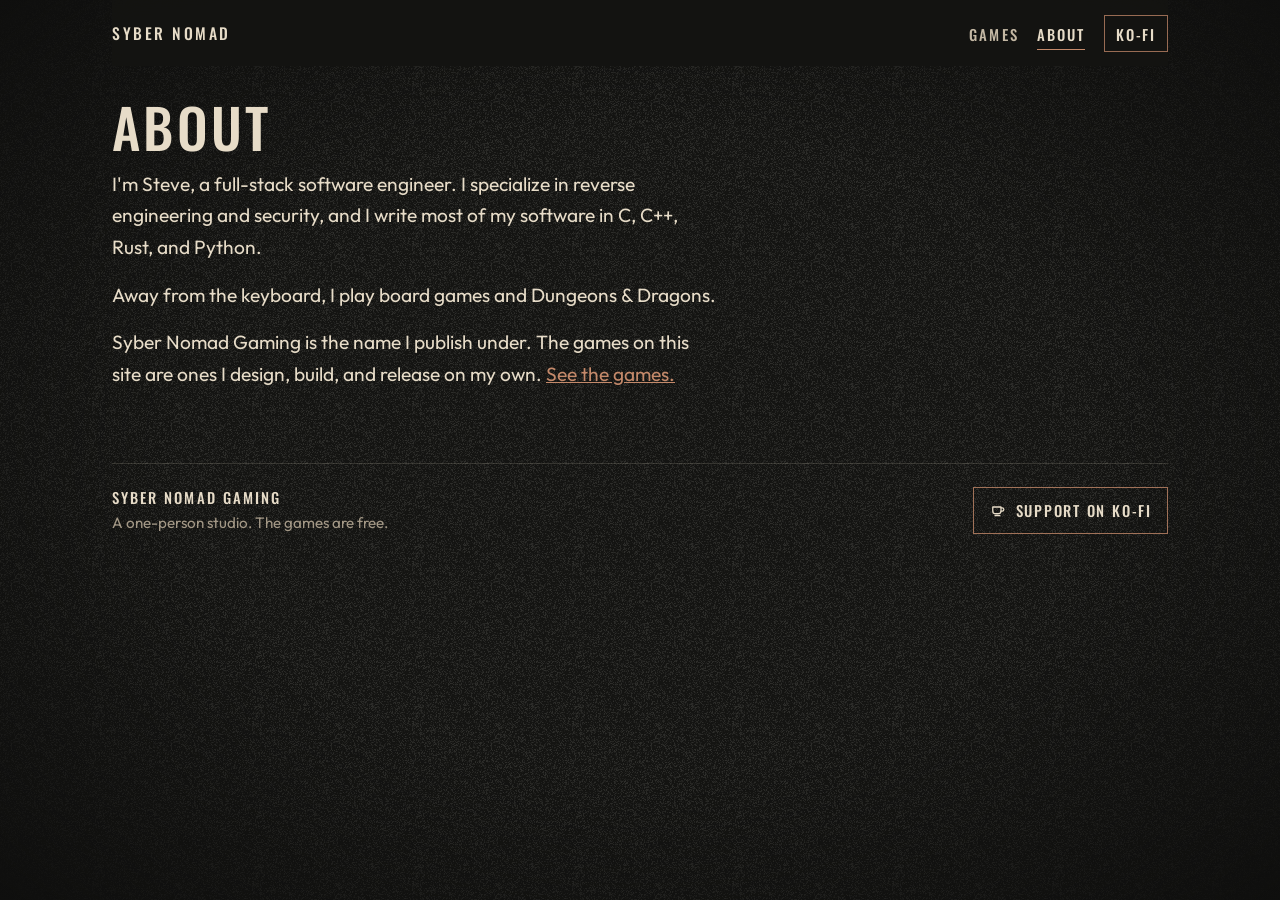
==== about.html @ ad7f9eaa "Initial commit" ====
<!DOCTYPE html>
<html lang="en">
<head>
  <meta charset="utf-8">
  <meta name="viewport" content="width=device-width, initial-scale=1">
  <title>About — Syber Nomad Gaming</title>
  <meta name="description" content="Steve is a full-stack software engineer specializing in reverse engineering and security. He builds and publishes the games at Syber Nomad Gaming.">
  <meta name="theme-color" content="#141412">
  <link rel="icon" href="favicon.svg" type="image/svg+xml">
  <link rel="stylesheet" href="css/site.css">
</head>
<body>
  <a class="skip" href="#about">Skip to about</a>
  <div class="wrap">
    <header class="top">
      <a class="brand" href="index.html">Syber Nomad</a>
      <nav class="nav" aria-label="Primary">
        <a href="index.html#games">Games</a>
        <a href="about.html" aria-current="page">About</a>
        <a class="support" href="https://ko-fi.com/steveyp" target="_blank" rel="noopener noreferrer">Ko-fi</a>
      </nav>
    </header>

    <main class="about" id="about">
      <h1>About</h1>
      <div class="prose">
        <p>I'm Steve, a full-stack software engineer. I specialize in reverse engineering and security, and I write most of my software in C, C++, Rust, and Python.</p>
        <p>Away from the keyboard, I play board games and Dungeons &amp; Dragons.</p>
        <p>Syber Nomad Gaming is the name I publish under. The games on this site are ones I design, build, and release on my own. <a href="index.html#games">See the games.</a></p>
      </div>
    </main>

    <footer class="foot">
      <div>
        <p class="foot-name">Syber Nomad Gaming</p>
        <p class="foot-note">A one-person studio. The games are free.</p>
      </div>
      <a class="kofi" href="https://ko-fi.com/steveyp" target="_blank" rel="noopener noreferrer">
        <svg class="cup" viewBox="0 0 24 24" width="18" height="18" aria-hidden="true" focusable="false">
          <path fill="none" stroke="currentColor" stroke-width="1.7" stroke-linejoin="round" stroke-linecap="round" d="M5 8h11v5.2A3.8 3.8 0 0 1 12.2 17H8.8A3.8 3.8 0 0 1 5 13.2V8z"/>
          <path fill="none" stroke="currentColor" stroke-width="1.7" stroke-linecap="round" d="M16 9.2h1.6a2.2 2.2 0 0 1 0 4.4H16"/>
          <path fill="none" stroke="currentColor" stroke-width="1.7" stroke-linecap="round" d="M8 19.5h6.5"/>
        </svg>
        <span>Support on Ko-fi</span>
      </a>
    </footer>
  </div>
</body>
</html>
---- css/site.css ----
/* Syber Nomad Gaming hub.
   Primary base #141412. Edges fall toward #0F0F0E. Lifted plates sit near #1B1A17. */

@font-face {
  font-family: "Oswald";
  font-style: normal;
  font-weight: 200 700;
  font-display: swap;
  src: url("../fonts/oswald-latin.woff2") format("woff2");
  unicode-range: U+0000-00FF, U+0131, U+0152-0153, U+02BB-02BC, U+02C6, U+02DA, U+02DC, U+0304, U+0308, U+0329, U+2000-206F, U+20AC, U+2122, U+2191, U+2193, U+2212, U+2215, U+FEFF, U+FFFD;
}

@font-face {
  font-family: "Outfit";
  font-style: normal;
  font-weight: 100 900;
  font-display: swap;
  src: url("../fonts/outfit-latin.woff2") format("woff2");
  unicode-range: U+0000-00FF, U+0131, U+0152-0153, U+02BB-02BC, U+02C6, U+02DA, U+02DC, U+0304, U+0308, U+0329, U+2000-206F, U+20AC, U+2122, U+2191, U+2193, U+2212, U+2215, U+FEFF, U+FFFD;
}

:root {
  --bg: #141412;
  --bg-deep: #0f0f0e;
  --bg-lift: #1b1a17;
  --card: #181714;
  --card-hover: #211f1b;
  --bone: #e7dcc8;
  --bone-dim: #c4b8a4;
  --muted: #a39886;
  --copper: #c4896a;
  --line: rgba(231, 220, 200, 0.16);
  --measure: 66rem;
  color-scheme: dark;
}

*,
*::before,
*::after {
  box-sizing: border-box;
}

html {
  background: var(--bg);
}

body {
  margin: 0;
  min-height: 100vh;
  color: var(--bone);
  font-family: Outfit, "Segoe UI", sans-serif;
  font-weight: 400;
  font-size: 1.0625rem;
  line-height: 1.5;
  background-color: var(--bg);
  background-image: url("../img/grain.png");
  background-repeat: repeat;
  font-synthesis: none;
}

body::after {
  content: "";
  position: fixed;
  inset: 0;
  z-index: 0;
  pointer-events: none;
  background: radial-gradient(ellipse at center, transparent 52%, var(--bg-deep) 100%);
}

.skip {
  position: absolute;
  left: 0.75rem;
  top: 0.75rem;
  z-index: 10;
  padding: 0.4rem 0.7rem;
  background: var(--bone);
  color: var(--bg);
  transform: translateY(-160%);
}

.skip:focus {
  transform: none;
}

.wrap {
  position: relative;
  z-index: 1;
  width: min(var(--measure), calc(100% - 2.4rem));
  margin: 0 auto;
  padding-bottom: 2.5rem;
}

.top {
  position: sticky;
  top: 0;
  z-index: 5;
  display: flex;
  flex-wrap: wrap;
  align-items: center;
  justify-content: space-between;
  gap: 0.75rem 1.25rem;
  padding: 0.95rem 0 0.85rem;
  background: rgba(20, 20, 18, 0.94);
  backdrop-filter: blur(10px);
}

.brand {
  font-family: Oswald, "Arial Narrow", sans-serif;
  font-weight: 500;
  font-size: 0.98rem;
  letter-spacing: 0.16em;
  text-transform: uppercase;
  color: var(--bone);
  text-decoration: none;
  white-space: nowrap;
}

.nav {
  display: flex;
  flex-wrap: wrap;
  align-items: center;
  gap: 0.35rem 1.15rem;
}

.nav a {
  color: var(--bone-dim);
  text-decoration: none;
  font-family: Oswald, "Arial Narrow", sans-serif;
  font-weight: 500;
  font-size: 0.92rem;
  letter-spacing: 0.14em;
  text-transform: uppercase;
  padding: 0.35rem 0;
}

.nav a[aria-current="page"] {
  color: var(--bone);
  box-shadow: inset 0 -1px 0 var(--copper);
}

.nav a.support {
  color: var(--bone);
  border: 1px solid rgba(196, 137, 106, 0.75);
  padding: 0.4rem 0.7rem;
  letter-spacing: 0.12em;
}

.nav a:hover,
.brand:hover {
  color: var(--bone);
}

.nav a.support:hover {
  background: var(--copper);
  border-color: var(--copper);
  color: var(--bg);
}

a:focus-visible,
.card:focus-visible {
  outline: 2px solid var(--copper);
  outline-offset: 3px;
}

.hero {
  position: relative;
  padding: 1.4rem 0 2.4rem;
}

.hero::before {
  content: "";
  position: absolute;
  left: 50%;
  top: 10%;
  z-index: -1;
  width: min(70rem, 140%);
  height: 80%;
  transform: translateX(-50%);
  background: radial-gradient(ellipse at center, var(--bg-lift) 0%, rgba(20, 20, 18, 0) 68%);
}

.hero-title {
  margin: 0 0 1.15rem;
  text-align: center;
  font-family: Oswald, "Arial Narrow", sans-serif;
  font-weight: 500;
  line-height: 0.84;
  letter-spacing: 0.03em;
  text-transform: uppercase;
}

.mark-line {
  display: block;
  font-size: clamp(3.6rem, 13vw, 7.1rem);
  color: var(--bone);
}

.mark-sub {
  display: block;
  margin-top: 0.45rem;
  font-size: clamp(1.15rem, 2.6vw, 1.85rem);
  font-weight: 500;
  letter-spacing: 0.46em;
  text-indent: 0.46em;
  color: var(--copper);
}

.lede {
  position: relative;
  z-index: 1;
  max-width: 36rem;
  margin: 0 auto;
  text-align: center;
  color: var(--bone-dim);
  font-size: 1.15rem;
  line-height: 1.55;
}

.catalog {
  margin: 0 0 3.25rem;
}

.catalog h2 {
  margin: 0 0 0.95rem;
  font-family: Oswald, "Arial Narrow", sans-serif;
  font-weight: 500;
  font-size: 0.95rem;
  letter-spacing: 0.16em;
  text-transform: uppercase;
}

.idx {
  color: var(--copper);
  margin-right: 0.65rem;
}

.grid {
  display: grid;
  grid-template-columns: 1fr;
  gap: 0.9rem;
}

.card {
  display: flex;
  flex-direction: column;
  min-height: 100%;
  padding: 1.2rem 1.25rem 1.1rem;
  color: inherit;
  text-decoration: none;
  background: var(--card);
  border: 1px solid var(--line);
  position: relative;
  transition: border-color 160ms ease, background 160ms ease, transform 160ms ease;
  -webkit-tap-highlight-color: rgba(196, 137, 106, 0.28);
}

.card::before,
.card::after {
  content: "";
  position: absolute;
  width: 0.65rem;
  height: 0.65rem;
  pointer-events: none;
  border-color: rgba(196, 137, 106, 0.8);
  border-style: solid;
}

.card::before {
  top: 0.4rem;
  left: 0.4rem;
  border-width: 1px 0 0 1px;
}

.card::after {
  right: 0.4rem;
  bottom: 0.4rem;
  border-width: 0 1px 1px 0;
}

.card-feature {
  background: var(--bg-lift);
  box-shadow: inset 0 2px 0 var(--copper);
}

.kicker {
  margin: 0;
  color: var(--copper);
  font-family: Oswald, "Arial Narrow", sans-serif;
  font-weight: 500;
  font-size: 0.75rem;
  letter-spacing: 0.18em;
  text-transform: uppercase;
}

.card h3 {
  margin: 0.35rem 0 0.55rem;
  font-family: Oswald, "Arial Narrow", sans-serif;
  font-weight: 500;
  font-size: clamp(1.7rem, 2.4vw, 2rem);
  line-height: 1.02;
  letter-spacing: 0.04em;
  text-transform: uppercase;
  text-wrap: balance;
}

.card-feature h3 {
  font-size: clamp(2.2rem, 4vw, 3.15rem);
}

.blurb {
  margin: 0;
  color: var(--bone-dim);
  text-wrap: pretty;
}

.card-feature .blurb {
  max-width: 40rem;
}

.card-foot {
  display: flex;
  align-items: center;
  justify-content: space-between;
  gap: 1rem;
  margin: auto 0 0;
  padding-top: 1.3rem;
}

.host {
  color: var(--muted);
  font-family: Oswald, "Arial Narrow", sans-serif;
  font-weight: 500;
  font-size: 0.78rem;
  letter-spacing: 0.08em;
  text-transform: uppercase;
}

.go {
  color: var(--copper);
  font-family: Oswald, "Arial Narrow", sans-serif;
  font-weight: 500;
  font-size: 0.84rem;
  letter-spacing: 0.16em;
  text-transform: uppercase;
  white-space: nowrap;
}

.card-feature .go {
  border: 1px solid rgba(196, 137, 106, 0.8);
  padding: 0.72rem 1.05rem;
  color: var(--bone);
}

@media (hover: hover) {
  .card:hover {
    border-color: rgba(196, 137, 106, 0.7);
    background: var(--card-hover);
    transform: translateY(-2px);
  }

  .card-feature:hover .go {
    background: var(--copper);
    border-color: var(--copper);
    color: var(--bg);
  }
}

.about {
  padding: 2.2rem 0 3rem;
}

.about h1 {
  margin: 0 0 1rem;
  font-family: Oswald, "Arial Narrow", sans-serif;
  font-weight: 500;
  font-size: clamp(2.4rem, 5vw, 3.4rem);
  letter-spacing: 0.06em;
  text-transform: uppercase;
  line-height: 0.95;
}

.prose {
  max-width: 38rem;
}

.prose p {
  margin: 0 0 1rem;
  font-size: 1.2rem;
  line-height: 1.65;
}

.prose a {
  color: var(--copper);
}

.prose a:hover {
  color: var(--bone);
}

.foot {
  display: flex;
  flex-wrap: wrap;
  align-items: center;
  justify-content: space-between;
  gap: 1.25rem;
  margin-top: 0.5rem;
  padding: 1.4rem 0 0.4rem;
  border-top: 1px solid var(--line);
}

.foot-name {
  margin: 0;
  font-family: Oswald, "Arial Narrow", sans-serif;
  font-weight: 500;
  letter-spacing: 0.14em;
  text-transform: uppercase;
  font-size: 0.92rem;
}

.foot-note {
  margin: 0.25rem 0 0;
  color: var(--muted);
  font-size: 0.95rem;
}

.kofi {
  display: inline-flex;
  align-items: center;
  gap: 0.55rem;
  padding: 0.7rem 0.95rem;
  border: 1px solid rgba(196, 137, 106, 0.8);
  color: var(--bone);
  text-decoration: none;
  font-family: Oswald, "Arial Narrow", sans-serif;
  font-weight: 500;
  letter-spacing: 0.12em;
  text-transform: uppercase;
  font-size: 0.92rem;
}

.kofi:hover {
  background: var(--copper);
  border-color: var(--copper);
  color: var(--bg);
}

.cup {
  display: block;
}

::selection {
  background: #8e5a3c;
  color: #f3ebdd;
}

@media (min-width: 760px) {
  .grid {
    grid-template-columns: 1fr 1fr;
  }

  .card-feature {
    grid-column: 1 / -1;
    flex-direction: row;
    align-items: center;
    gap: 2rem;
    padding: 1.5rem 1.6rem 1.4rem;
  }

  .card-feature .card-body {
    flex: 1;
  }

  .card-feature .card-foot {
    margin-top: 0;
    padding-top: 0;
    flex-direction: column;
    align-items: flex-end;
    gap: 0.7rem;
  }
}

@media (max-width: 420px) {
  .wrap {
    width: min(var(--measure), calc(100% - 1.5rem));
  }

  .card-foot {
    align-items: flex-start;
    flex-direction: column;
    gap: 0.45rem;
  }
}

@media (prefers-reduced-motion: reduce) {
  .card {
    transition: none;
  }

  .card:hover {
    transform: none;
  }
}
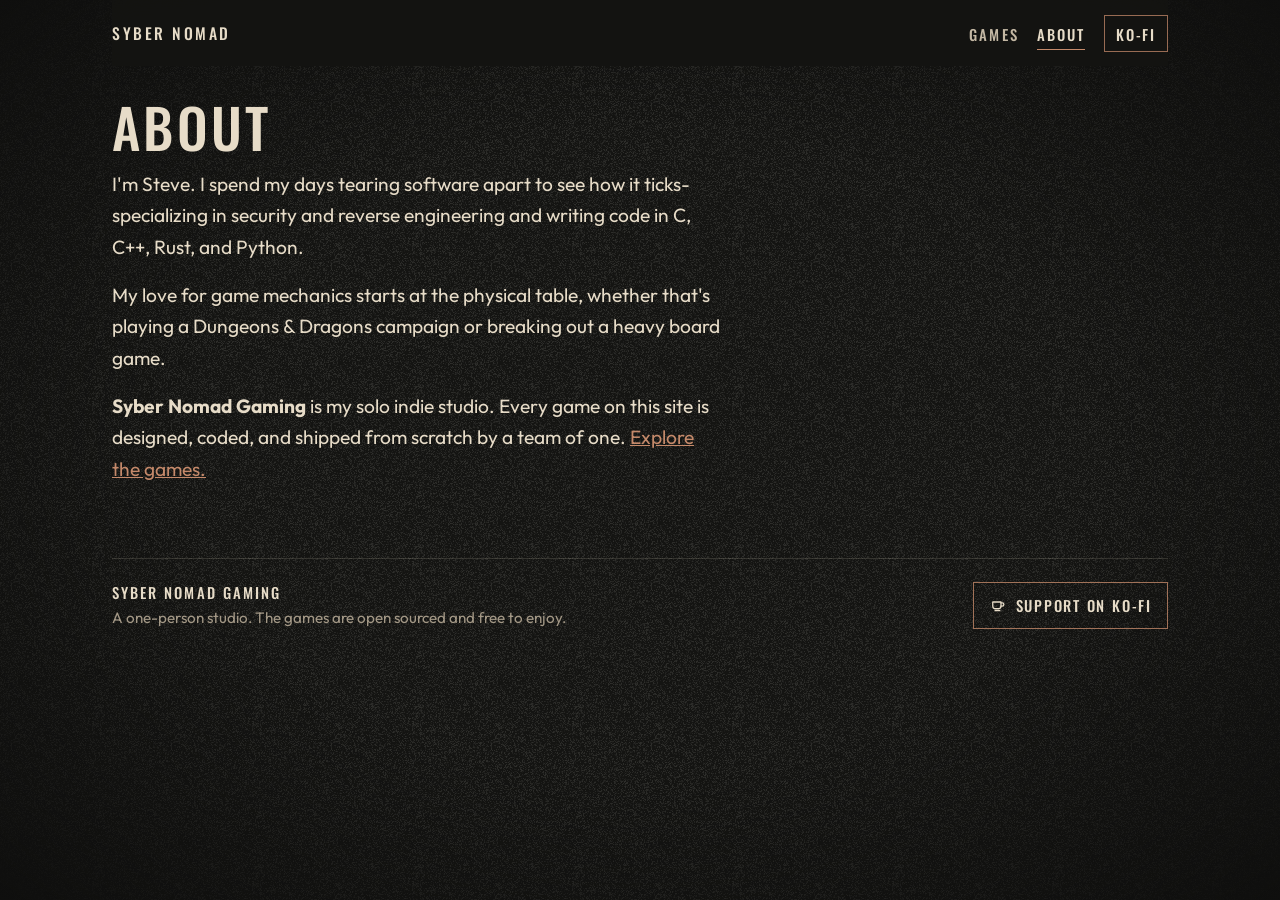
==== commit 6fe6a7b2: "updated about" ====
--- a/about.html
+++ b/about.html
@@ -24,16 +24,16 @@
     <main class="about" id="about">
       <h1>About</h1>
       <div class="prose">
-        <p>I'm Steve, a full-stack software engineer. I specialize in reverse engineering and security, and I write most of my software in C, C++, Rust, and Python.</p>
-        <p>Away from the keyboard, I play board games and Dungeons &amp; Dragons.</p>
-        <p>Syber Nomad Gaming is the name I publish under. The games on this site are ones I design, build, and release on my own. <a href="index.html#games">See the games.</a></p>
+        <p>I'm Steve. I spend my days tearing software apart to see how it ticks-specializing in security and reverse engineering and writing code in C, C++, Rust, and Python.</p>
+        <p>My love for game mechanics starts at the physical table, whether that's playing a Dungeons &amp; Dragons campaign or breaking out a heavy board game.</p>
+        <p><strong>Syber Nomad Gaming</strong> is my solo indie studio. Every game on this site is designed, coded, and shipped from scratch by a team of one. <a href="index.html#games">Explore the games.</a></p>
       </div>
     </main>
 
     <footer class="foot">
       <div>
         <p class="foot-name">Syber Nomad Gaming</p>
-        <p class="foot-note">A one-person studio. The games are free.</p>
+        <p class="foot-note">A one-person studio. The games are open sourced and free to enjoy.</p>
       </div>
       <a class="kofi" href="https://ko-fi.com/steveyp" target="_blank" rel="noopener noreferrer">
         <svg class="cup" viewBox="0 0 24 24" width="18" height="18" aria-hidden="true" focusable="false">
